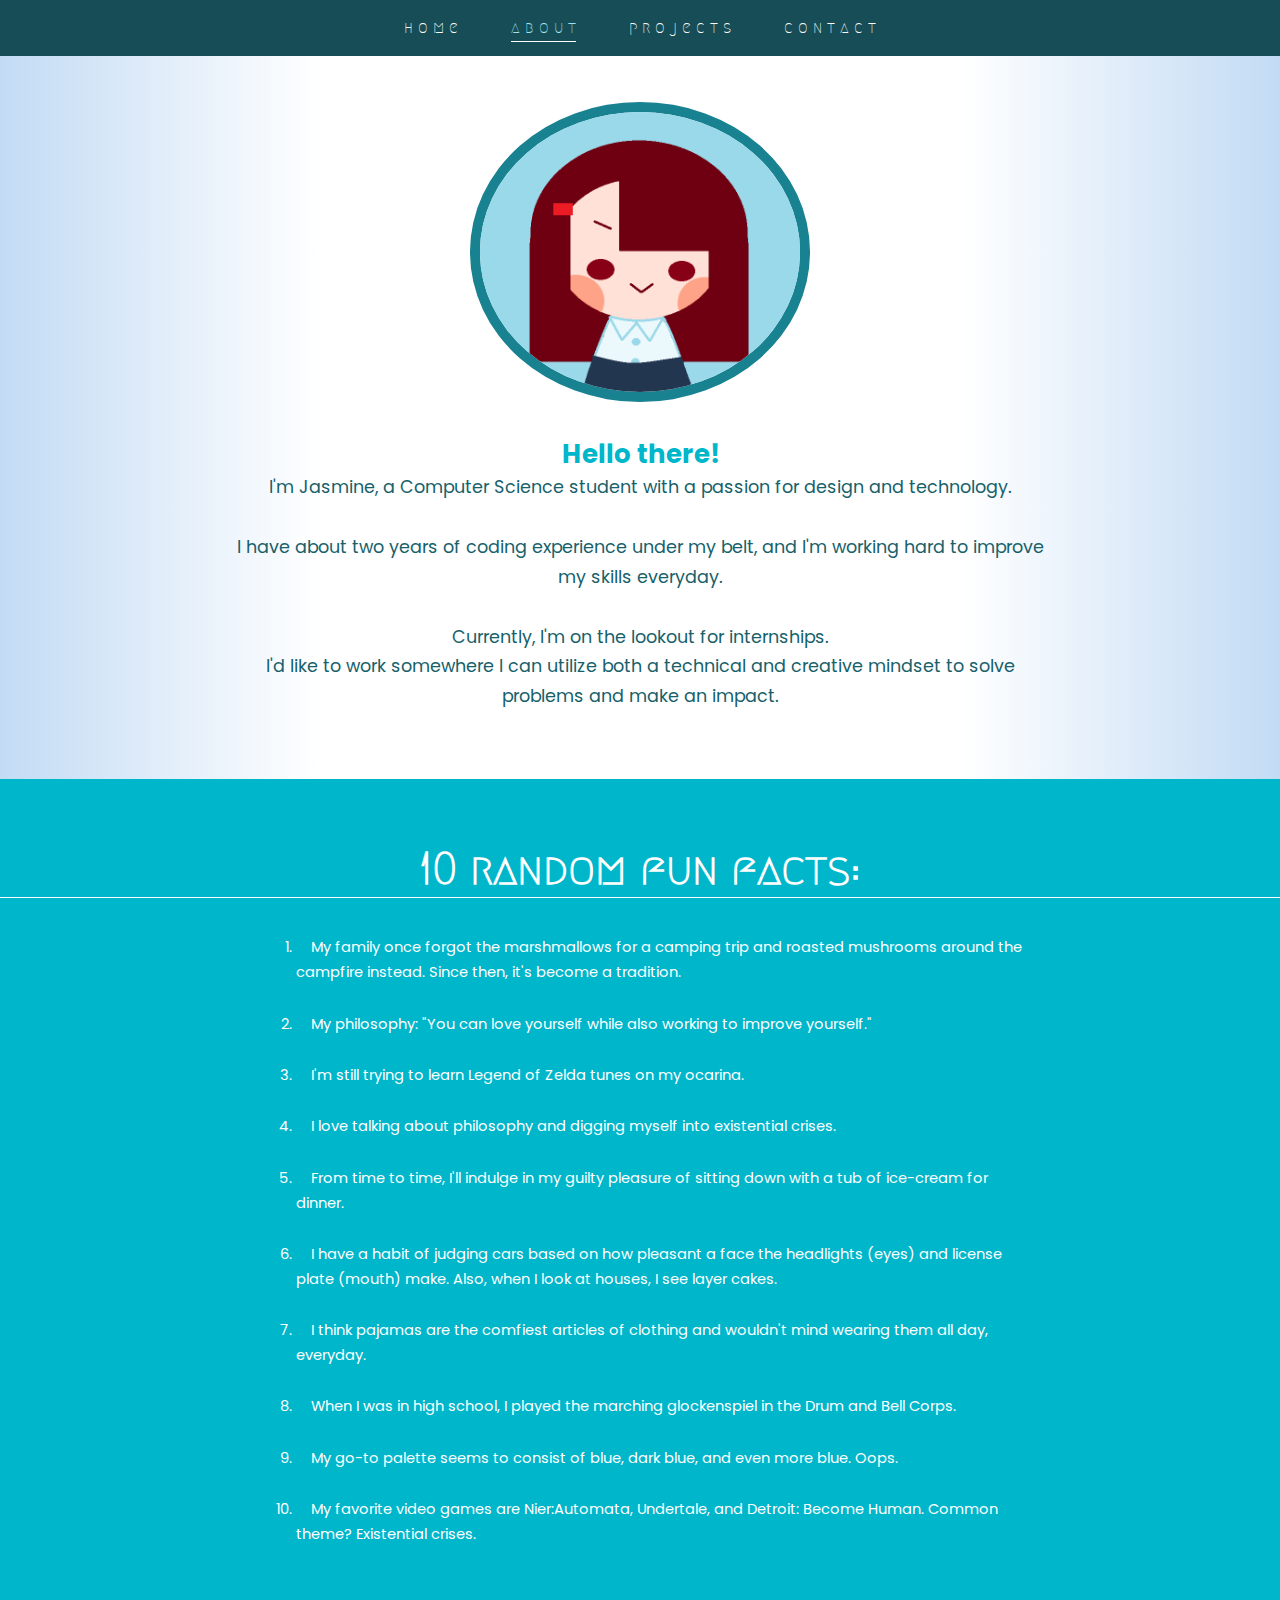
==== about.html @ 13c1dc48 "updated formatting for about page" ====
<!DOCTYPE HTML>

<html lang="en">

<link href="https://fonts.googleapis.com/css?family=Megrim" rel="stylesheet">
<link href="https://fonts.googleapis.com/css?family=Poppins" rel="stylesheet">

	<head>

		<meta charset="UTF-8"/>

		<!--Stylesheet -->
		<link href="styles.css" rel="stylesheet" type="text/css"/>

		<!-- Link reference to 16x16 icon for website (.ico) -->
		<link href="me.png" rel="icon"/>

		<title>Jasmine Dao - an aspiring full stack developer | About</title>

	</head>

	<body class="about_body">

		<!-- If JS deactivated, prompt message: -->
		<noscript>Please enable JavaScript.</noscript>

		<!-- Navigation -->
		<nav class="topnav">
			<a href="index.html">h o m e</a>
			<a class="active" href="http://www.jasminedao.me/#about">a b o u t</a>
			<a href="http://www.jasminedao.me/#projects">p r o j e c t s</a>
			<a href="http://www.jasminedao.me/#contact">c o n t a c t</a>
		</nav>

				
				<img class="me" src="me.png" alt="Me, lovingly rendered with the Paint app." class="center">

				<p class="about_summary">
					<b style="color: #00b6cb; font-size: 26px">Hello there!</b>
					<br>
					I'm Jasmine, a Computer Science student with a passion for design and technology.
					<br><br>
					I have about two years of coding experience under my belt, and I'm working hard to improve my skills everyday.  
					<br><br>
					Currently, I'm on the lookout for internships.
					<br>
					I'd like to work somewhere I can utilize both a technical and creative mindset to solve problems and make an impact.

					<br><br>
				</p>

				<div class="fun_facts">
				<h2 style="color: #fff; padding-top: 5%"><b>10 random fun facts:</b></h2>
					<ol><small>
						<li>My family once forgot the marshmallows for a camping trip and roasted mushrooms around the campfire instead.  Since then, it's become a tradition.</li>

						<li>My philosophy: "You can love yourself while also working to improve yourself."</li>

						<li>I'm still trying to learn Legend of Zelda tunes on my ocarina.</li>

						<li>I love talking about philosophy and digging myself into existential crises.</li>

						<li>From time to time, I'll indulge in my guilty pleasure of sitting down with a tub of ice-cream for dinner.</li>

						<li>I have a habit of judging cars based on how pleasant a face the headlights (eyes) and license plate (mouth) make.  Also, when I look at houses, I see layer cakes.</li>

						<li>I think pajamas are the comfiest articles of clothing and wouldn't mind wearing them all day, everyday.</li>

						<li>When I was in high school, I played the marching glockenspiel in the Drum and Bell Corps.</li>

						<li>My go-to palette seems to consist of blue, dark blue, and even more blue.  Oops.</li>

						<li>My favorite video games are Nier:Automata, Undertale, and Detroit: Become Human.  Common theme?  Existential crises.</li>

					</small></ol>
					<br><br>
				</div>
<!--
				<div class="projects">
					<h2>Hobbies</h2>
					<p class="about_summary">
					<b style="color: #00b6cb; font-size: 26px">So...</b>
					<br>
					There was a time not too long ago when I found myself falling in love with this charming little indie game called Undertale.  
					<br><br>
				</p>

				</div>
-->

</html>
---- styles.css ----
html {
  scroll-behavior: smooth;
}

body {
	padding: 0;
	margin: 0;
}

.about_body {
	background-image: linear-gradient(to right, #c2dbf4, #fff, #fff, #fff, #c2dbf4);
}

div {
	word-wrap: break-word;
}

/* Top Navigation Bar */
.topnav {
	position: fixed; 
	top: 0;
	right: 0;
	left: 0;
	background-color: #164d56;
	overflow: hidden;
	height: 3.5em;
	text-align: center;
	font-family: Megrim, cursive;
	z-index: 1;
}

.topnav a {
	float: center;
	color: #fff;
	text-align: center;
	text-decoration: none;
	margin: .4em 1.5em;
	line-height: 3.45em;
	font-size: 1em;
}

.topnav a:hover {
	color: #a0e3f0;
	border-bottom: solid;
	border-bottom-color: #fff;
	border-bottom-width: .08em;
	padding-bottom: .31em;
}

.topnav a.active {
	color: #a0e3f0;
	border-bottom: solid;
	border-bottom-color: #fff;
	border-bottom-width: .08em;
	padding-bottom: .31em;
}

.topnav a.active:hover {
	color: #fff;
}

/* Logo */
.logo {
	width: 20%;
	height: 20%;
	display: block;
	margin-right: auto;
	margin-left: auto;
	margin-top: 5.6em;
}

.logo2 {
	width: 20%;
	height: 20%;
	margin-left: 38%;
	border-style: solid;
	border-color: #12a3b4;
	border-width: .5em;
	border-radius: 100%;
}

.logo2:hover {
	border-color: #e3bc13;
}

/* Headings */
h1 {
	font-size: 3.5em;
	font-family: 'Megrim', cursive;
	color: #17616b;
	margin-left: auto;
	margin-right: auto;
	margin-top: .25em;
	margin-bottom: 0;
	text-align: center;
	z-index: 1;
}

h4 {
	font-size: .9em;
	font-family: 'Poppins', sans-serif;
	color: #00b6cb;
	margin-left: auto;
	margin-right: auto;
	margin-top: 0;
	text-align: center;
}

h2 {
	font-size: 2.8em;
	font-family: Megrim, cursive;
	border-bottom: solid;
	border-bottom-width: .04em;
	padding-bottom: .04em;
	text-align: center;
	z-index: 1;
}

h3 {
	font-size: 1.8em;
	text-align: center;
	font-family: 'Megrim', cursive;
	margin-bottom: 0;
}

p {
	font-size: 1.1em;
	font-family: 'Poppins', sans-serif;
	text-align: center;
	padding-left: 13.1em;
	padding-right: 13.1em;
	line-height: 1.7em;
	color: #17616b;
	overflow-wrap: normal;
}

small {
	line-height: 1.7em;
	font-family: 'Poppins', sans-serif;
}


ol {
	list-style-position: outside;
	font-size: 1.1em;
	font-family: 'Poppins', sans-serif;
	text-align: left;
	line-height: .3em;
	color: #fff;
	float: center;
	margin-left: 20%;
	margin-right: 20%;
}

li {
	padding-bottom: 1.8em;
	text-indent: 2%;
}

.fun_facts {
	background-color: #00b6cb;
}

/* Misc. */
.what {
	margin-top: 2.2em;
}

.hProject {
	margin-bottom: .6em;
}

/* Sections */
.home {
	overflow: hidden;
	padding-bottom: 2.5em;
	background-image: linear-gradient(to right, #c2dbf4, #fff, #fff, #fff, #c2dbf4);
}

.about {
	overflow: hidden;
	display: inline-block;
	float: center;
	background-color: #00b6cb;
	color: #fff; 
	width: 100%;
	padding-bottom: 2.8em;
}

.skills {
	width: 100%;
	text-align: center;
	float: center;
}

.s1 {
	width: 15%;
	display: inline-block;
	overflow: hidden;
	float: center;
	text-align: center;
	vertical-align: text-top;
}

.s2 {
	width: 15%;
	display: inline-block;
	overflow: hidden;
	float:center;
	text-align: center;
	vertical-align: text-top;
}

.s3 {
	width: 15%;
	display: inline-block;
	overflow: hidden;
	float: center;
	text-align: center;
	vertical-align: text-top;
}

.projects {
	text-align: center;
	overflow: hidden;
	display: inline-block;
	color: #164d56;
	width: 100%;
	padding-bottom: 2em;
}

.projects_list {
	text-align: center;
	overflow: hidden;
	display: inline-block;
	color: #164d56;
	width: 100%;
	padding-bottom: 5em;
}

.row1 {
	width: 100%;
	text-align: center;
}

.row2 {
	width: 100%;
	text-align: center;
}

.project1 {
	overflow: hidden;
	display: inline-block;
	width: 40%;
	float: center;
	border-style: solid;
	border-radius: 25px;
	border-width: 0;
	margin: 2%;
}

.project1:hover {
	width: 38%;
	border-style: inset;
	border-width: 8px;
	border-color: #00b6cb;
	border-radius: 25px;
	margin: 2%;
}

.personal {
	padding-top: 5%;
	color: #fff;
	padding-bottom: 1%;
	background: #00b6cb;
}

.website_img {
	display: inline-block;
	width: 40%;
	float: left;
	margin-left: 10%;
	padding-bottom: 4%;
}

.straightup_img {
	display: inline-block;
	width: 25%;
	float: left;
	margin-left: 12%;
}

.appdiv {
	padding-left: 10%;
}

.appdemo {
	height: 500px;
	float: left;
	padding-bottom: 4%;
}

.appcomments {
	text-align: left;
	margin-left: 3%;
}

.website_about {
	display: inline-block;
	float: left;
	text-align: left;
	margin-left: 5%;
	color: #17616b;
	padding: 0;
	margin-top: 0;
	padding-bottom: 4%;
}

.comments {
	margin: 5%;
	margin-top: 0;
	text-align: center;
	float: left;
}

.straightup_comments {
	margin: 0;
	margin-top: 0;
	text-align: center;
	float: left;
	margin-bottom: 5%
}

.link {
	color: #12a3b4;
}

.project2 {
	overflow: hidden;
	display: inline-block;
	width: 42%;
	float: center;
	border-style: solid;
	border-radius: 25px;
	border-width: 0;
	margin: 2%;
}

.project2:hover {
	width: 40%;
	border-style: inset;
	border-width: 8px;
	border-color: #00b6cb;
	border-radius: 25px;
	margin: 2%;
}

.project3 {
	overflow: hidden;
	display: inline-block;
	width: 40%;
	float: center;
	border-style: solid;
	border-radius: 25px;
	border-width: 1px;
	margin: 2%;
}

.project3:hover {
	width: 38%;
	border-style: inset;
	border-width: 8px;
	border-color: #00b6cb;
	border-radius: 25px;
	margin: 2%;
}

.contact {
	overflow: hidden;
	display: inline-block;
	background-color: #13393e;
	color: #fff; 
	width: 100%;
	padding-bottom: 60px;
}

.moreabout {
	color: #fff;
	display: block;
	width: 18%;
	margin-left: auto;
	margin-right: auto;
	margin-top: 8%;
	text-align: center;
	font-size: 1.1em;
	font-family: 'Poppins', sans-serif;
}

.moreabout:hover {
	color: #fed500;
	font-size: 1.15em;
	width: 19%;
}

.me {
	display: block;
    margin-left: auto;
    margin-right: auto;
    margin-top: 8%;
    width: 25%;
	border-style: solid;
	border-color: #188291;
	border-width: 10px;
	border-radius: 100%;
}

.about_summary {
	float: center;
	text-align: center;
	color: #17616b;
	margin-top: 3%;
}
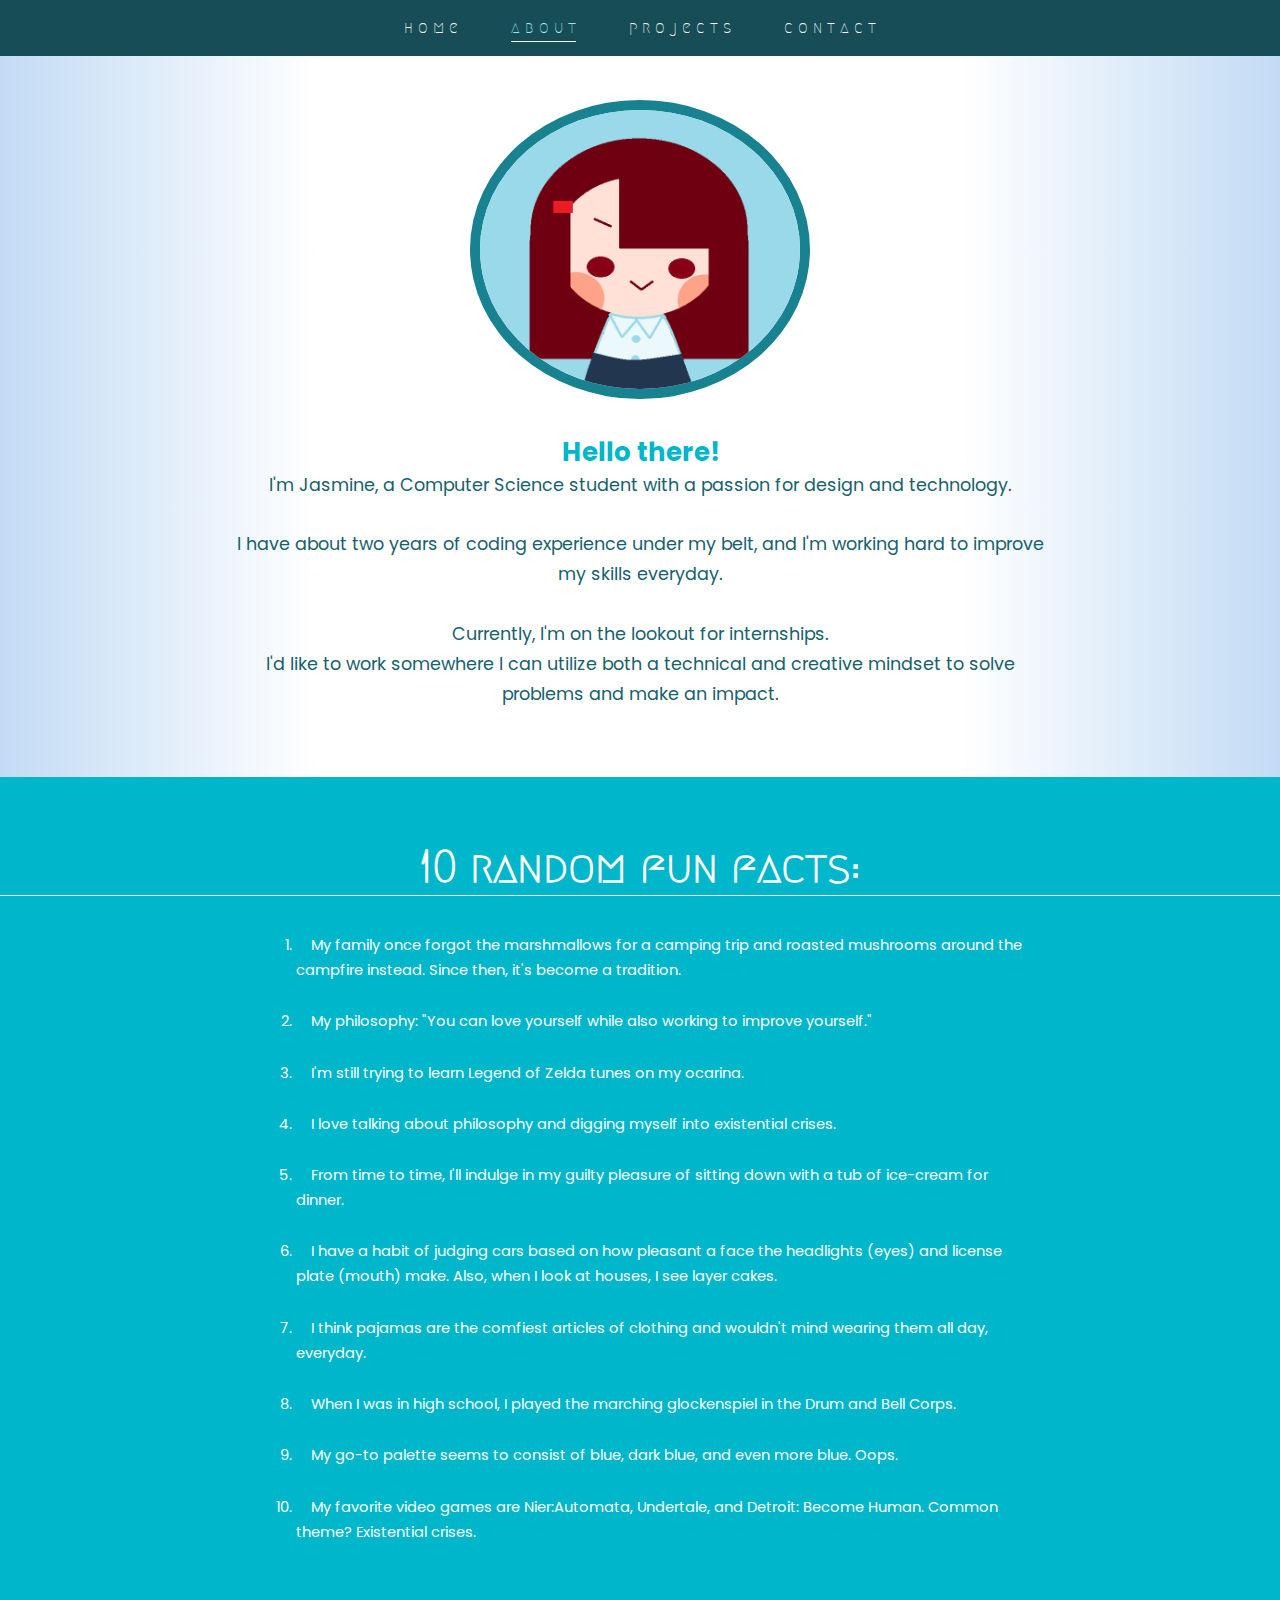
==== commit 9636ca91: "added responsive layout" ====
--- a/about.html
+++ b/about.html
@@ -27,13 +27,13 @@
 		<!-- Navigation -->
 		<nav class="topnav">
 			<a href="index.html">h o m e</a>
-			<a class="active" href="http://www.jasminedao.me/#about">a b o u t</a>
-			<a href="http://www.jasminedao.me/#projects">p r o j e c t s</a>
-			<a href="http://www.jasminedao.me/#contact">c o n t a c t</a>
+			<a class="active" href="index.html#about">a b o u t</a>
+			<a href="index.html#projects">p r o j e c t s</a>
+			<a href="index.html#contact">c o n t a c t</a>
 		</nav>
 
 				
-				<img class="me" src="me.png" alt="Me, lovingly rendered with the Paint app." class="center">
+				<img class="me" src="me.png" alt="A potato, lovingly rendered with Paint." class="center">
 
 				<p class="about_summary">
 					<b style="color: #00b6cb; font-size: 26px">Hello there!</b>
--- a/styles.css
+++ b/styles.css
@@ -1,5 +1,6 @@
 html {
-  scroll-behavior: smooth;
+	overflow-y: scroll;
+    scroll-behavior: smooth;
 }
 
 body {
@@ -22,7 +23,7 @@
 	right: 0;
 	left: 0;
 	background-color: #164d56;
-	overflow: hidden;
+	overflow: auto;
 	height: 3.5em;
 	text-align: center;
 	font-family: Megrim, cursive;
@@ -72,7 +73,7 @@
 .logo2 {
 	width: 20%;
 	height: 20%;
-	margin-left: 38%;
+	margin-left: 40%;
 	border-style: solid;
 	border-color: #12a3b4;
 	border-width: .5em;
@@ -172,13 +173,13 @@
 
 /* Sections */
 .home {
-	overflow: hidden;
+	overflow: auto;
 	padding-bottom: 2.5em;
 	background-image: linear-gradient(to right, #c2dbf4, #fff, #fff, #fff, #c2dbf4);
 }
 
 .about {
-	overflow: hidden;
+	overflow: auto;
 	display: inline-block;
 	float: center;
 	background-color: #00b6cb;
@@ -196,7 +197,7 @@
 .s1 {
 	width: 15%;
 	display: inline-block;
-	overflow: hidden;
+	overflow: auto;
 	float: center;
 	text-align: center;
 	vertical-align: text-top;
@@ -205,7 +206,7 @@
 .s2 {
 	width: 15%;
 	display: inline-block;
-	overflow: hidden;
+	overflow: auto;
 	float:center;
 	text-align: center;
 	vertical-align: text-top;
@@ -214,7 +215,7 @@
 .s3 {
 	width: 15%;
 	display: inline-block;
-	overflow: hidden;
+	overflow: auto;
 	float: center;
 	text-align: center;
 	vertical-align: text-top;
@@ -222,7 +223,7 @@
 
 .projects {
 	text-align: center;
-	overflow: hidden;
+	overflow: auto;
 	display: inline-block;
 	color: #164d56;
 	width: 100%;
@@ -231,7 +232,7 @@
 
 .projects_list {
 	text-align: center;
-	overflow: hidden;
+	overflow: auto;
 	display: inline-block;
 	color: #164d56;
 	width: 100%;
@@ -249,7 +250,7 @@
 }
 
 .project1 {
-	overflow: hidden;
+	overflow: auto;
 	display: inline-block;
 	width: 40%;
 	float: center;
@@ -336,7 +337,7 @@
 }
 
 .project2 {
-	overflow: hidden;
+	overflow: auto;
 	display: inline-block;
 	width: 42%;
 	float: center;
@@ -356,7 +357,7 @@
 }
 
 .project3 {
-	overflow: hidden;
+	overflow: auto;
 	display: inline-block;
 	width: 40%;
 	float: center;
@@ -376,7 +377,7 @@
 }
 
 .contact {
-	overflow: hidden;
+	overflow: auto;
 	display: inline-block;
 	background-color: #13393e;
 	color: #fff; 
@@ -406,7 +407,7 @@
 	display: block;
     margin-left: auto;
     margin-right: auto;
-    margin-top: 8%;
+    margin-top: 100px;
     width: 25%;
 	border-style: solid;
 	border-color: #188291;
@@ -421,3 +422,432 @@
 	margin-top: 3%;
 }
 
+
+@media only screen and (max-width: 1000px) {
+	.logo {
+		width: 25%;
+		height: 25%;
+	}
+
+	.logo2 {
+		width: 30%;
+		height: 30%;
+		margin-left: 34%;
+	}
+
+	.me {
+		margin-top: 100px;
+		width: 35%;
+	}
+
+	h1 {
+		font-size: 3em;
+	}
+
+	p {
+		padding-left: 8em;
+		padding-right: 8em;
+	}
+
+	.s1 {
+		width: 100%;
+		padding-bottom: 30px;
+		font-size: 1.25em;
+	}
+
+	.s2 {
+		width: 100%;
+		padding-bottom: 30px;
+		font-size: 1.25em;
+	}
+
+	.s3 {
+		width: 100%;
+		padding-bottom: 30px;
+		font-size: 1.25em;
+	}
+
+	.moreabout {
+		width: 100%;
+	}
+
+	.moreabout:hover {
+		width: 100%;
+	}
+
+	.personal {
+		padding-top: 7%;
+		padding-bottom: 2.5%;
+		font-size: 2.5em;
+	}
+
+	.website_img {
+		width: 70%;
+		float: center;
+		padding-left: 5%;
+		padding-bottom: 10%;
+	}
+
+	.straightup_img {
+		width: 70%;
+		float: center;
+		padding-bottom: 5%;
+	}
+
+	.appdiv {
+		padding-left: 10%;
+	}
+
+	.appdemo {
+		width: 90%;
+		float: center;
+		padding-bottom: 10%;
+	}
+
+	.appcomments {
+		display: inline-block;
+		text-align: left;
+		padding-left: 5%;
+		padding-right: 5%;
+	}
+
+	.website_about {
+		float: center;
+		text-align: left;
+		padding-left: 10%;
+		padding-bottom: 3%;
+	}
+
+	.comments {
+		margin: 2%;
+		text-align: center;
+		float: left;
+	}
+
+	.straightup_comments {
+		text-align: center;
+		float: left;
+		margin-bottom: 5%
+	}
+}
+
+
+@media only screen and (max-width: 750px) {
+	.topnav a {
+		font-size: .75em;
+		line-height: 4.5em;
+	}
+
+	.logo {
+		width: 40%;
+		height: 40%;
+	}
+
+	.logo2 {
+		width: 40%;
+		height: 40%;
+		margin-left: 28%;
+	}
+
+	.me {
+		margin-top: 100px;
+		width: 50%;
+		margin-bottom: 7%;
+	}
+	
+	p {
+		padding-left: 5em;
+		padding-right: 5em;
+		font-size: 1em;
+	}
+
+	.s1 {
+		width: 100%;
+		padding-bottom: 30px;
+		font-size: 1.25em;
+	}
+
+	.s2 {
+		width: 100%;
+		padding-bottom: 30px;
+		font-size: 1.25em;
+	}
+
+	.s3 {
+		width: 100%;
+		padding-bottom: 30px;
+		font-size: 1.25em;
+	}
+
+	.moreabout {
+		width: 100%;
+	}
+
+	.moreabout:hover {
+		width: 100%;
+	}
+
+	.project1 {
+		width: 80%;
+		margin-bottom: 40px;
+	}
+
+	.project1:hover {
+		width: 80%;
+		margin-bottom: 40px;
+	}
+
+	.project2 {
+		width: 80%;
+		margin-bottom: 40px;
+	}
+
+	.project2:hover {
+		width: 80%;
+		margin-bottom: 40px;
+	}
+
+	.project3 {
+		width: 80%;
+		margin-bottom: 30px;
+	}
+
+	.project3:hover {
+		width: 80%;
+		margin-bottom: 30px;
+	}
+
+	.project1 {
+		width: 80%;
+		margin-bottom: 30px;
+	}
+
+	.project1:hover {
+		width: 80%;
+		margin-bottom: 30px;
+	}
+
+	.project2 {
+		width: 80%;
+		margin-bottom: 30px;
+	}
+
+	.project2:hover {
+		width: 80%;
+		margin-bottom: 30px;
+	}
+
+	.project3 {
+		width: 80%;
+		margin-bottom: 20px;
+	}
+
+	.project3:hover {
+		width: 80%;
+		margin-bottom: 20px;
+	}
+
+	.personal {
+		padding-top: 7%;
+		padding-bottom: 2.5%;
+		font-size: 2.5em;
+	}
+
+	.website_img {
+		width: 70%;
+		float: center;
+		padding-bottom: 10%;
+	}
+
+	.straightup_img {
+		width: 70%;
+		float: center;
+		padding-bottom: 10%;
+	}
+
+	.appdiv {
+		padding-left: 10%;
+	}
+
+	.appdemo {
+		width: 90%;
+		float: center;
+		padding-bottom: 10%;
+	}
+
+	.appcomments {
+		display: inline-block;
+		text-align: left;
+		padding-left: 5%;
+		padding-right: 5%;
+	}
+
+	.website_about {
+		float: center;
+		text-align: left;
+		padding-bottom: 10%;
+	}
+
+	.comments {
+		margin: 2%;
+		text-align: center;
+		float: left;
+	}
+
+	.straightup_comments {
+		text-align: center;
+		float: left;
+		margin-bottom: 5%
+	}
+}
+
+@media only screen and (max-width: 500px) {
+	.topnav a {
+		margin: .2em 1em;
+	}
+
+	.logo {
+		width: 55%;
+		height: 55%;
+	}
+
+	.logo2 {
+		width: 50%;
+		height: 50%;
+		margin-left: 23%;
+	}
+
+	.me {
+		margin-top: 100px;
+		margin-bottom: 10%;
+		width: 70%;
+	}
+
+	h1 {
+		font-size: 3em;
+	}
+
+	h2 {
+		font-size: 2.5em;
+	}
+
+	h3 {
+		font-size: 1.6em;
+	}
+
+	p {
+		padding-left: 3em;
+		padding-right: 3em;
+		font-size: 1.05em;
+	}
+
+	.s1 {
+		width: 100%;
+		padding-bottom: 30px;
+		font-size: 1.1em;
+	}
+
+	.s2 {
+		width: 100%;
+		padding-bottom: 30px;
+		font-size: 1.1em;
+	}
+
+	.s3 {
+		width: 100%;
+		padding-bottom: 30px;
+		font-size: 1.1em;
+	}
+
+	.moreabout {
+		width: 100%;
+	}
+
+	.moreabout:hover {
+		width: 100%;
+	}
+
+	.project1 {
+		width: 80%;
+		margin-bottom: 30px;
+	}
+
+	.project1:hover {
+		width: 80%;
+		margin-bottom: 30px;
+	}
+
+	.project2 {
+		width: 80%;
+		margin-bottom: 30px;
+	}
+
+	.project2:hover {
+		width: 80%;
+		margin-bottom: 30px;
+	}
+
+	.project3 {
+		width: 80%;
+		margin-bottom: 20px;
+	}
+
+	.project3:hover {
+		width: 80%;
+		margin-bottom: 20px;
+	}
+
+	.personal {
+		padding-top: 13%;
+		padding-bottom: 5%;
+		font-size: 2em;
+	}
+
+	.website_img {
+		width: 80%;
+		float: center;
+		padding-bottom: 10%;
+	}
+
+	.straightup_img {
+		width: 80%;
+		float: center;
+		padding-bottom: 5%;
+	}
+
+	.appdiv {
+		padding-left: 10%;
+	}
+
+	.appdemo {
+		width: 100%;
+		float: center;
+		padding-bottom: 10%;
+	}
+
+	.appcomments {
+		display: inline-block;
+		text-align: left;
+		padding-left: 2%;
+		padding-right: 2%;
+	}
+
+	.website_about {
+		float: center;
+		text-align: left;
+	}
+
+	.comments {
+		margin: .5%;
+		text-align: center;
+		float: left;
+	}
+
+	.straightup_comments {
+		text-align: center;
+		float: left;
+		margin-bottom: 3%
+	}
+}
+
+
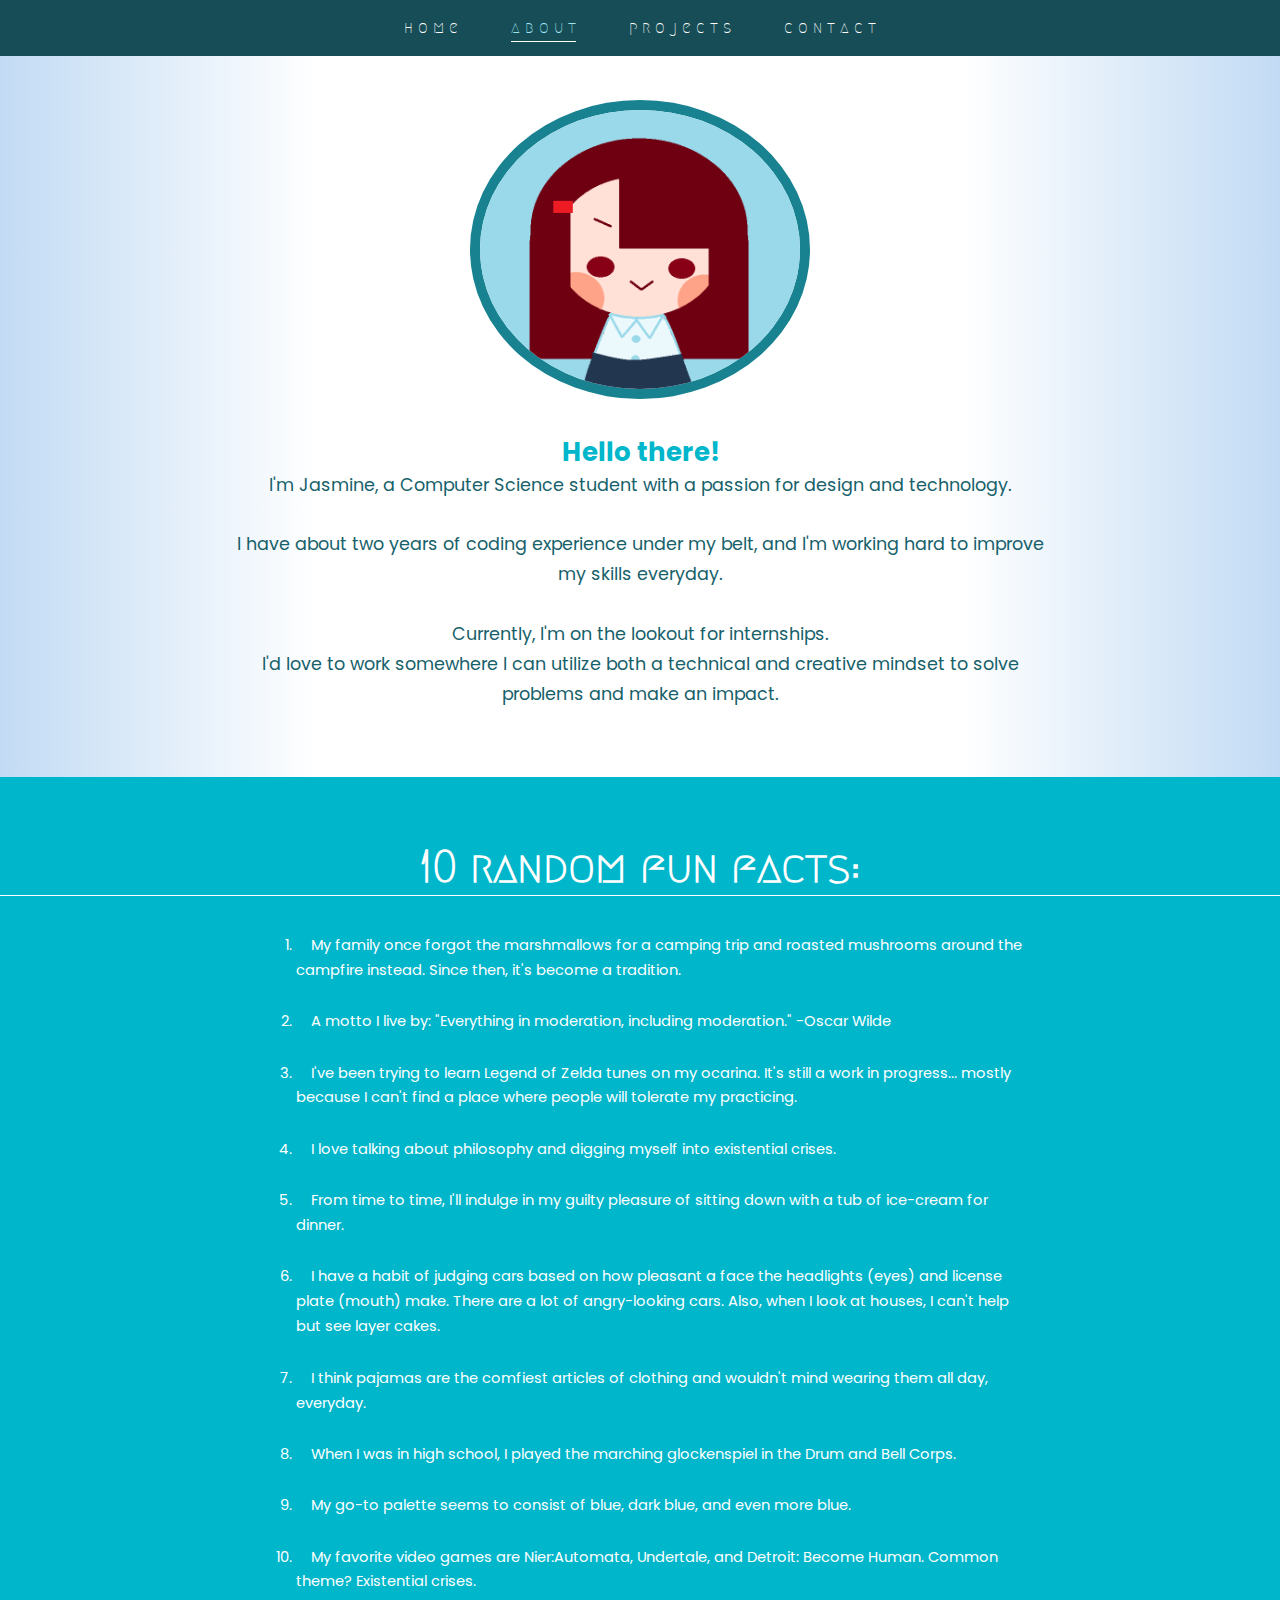
==== commit ea489869: "updated about.html and created new pages" ====
--- a/about.html
+++ b/about.html
@@ -8,6 +8,8 @@
 	<head>
 
 		<meta charset="UTF-8"/>
+
+		<meta name="viewport" content="width=device-width, initial-scale=1"/>
 
 		<!--Stylesheet -->
 		<link href="styles.css" rel="stylesheet" type="text/css"/>
@@ -44,8 +46,7 @@
 					<br><br>
 					Currently, I'm on the lookout for internships.
 					<br>
-					I'd like to work somewhere I can utilize both a technical and creative mindset to solve problems and make an impact.
-
+					I'd love to work somewhere I can utilize both a technical and creative mindset to solve problems and make an impact.
 					<br><br>
 				</p>
 
@@ -54,21 +55,21 @@
 					<ol><small>
 						<li>My family once forgot the marshmallows for a camping trip and roasted mushrooms around the campfire instead.  Since then, it's become a tradition.</li>
 
-						<li>My philosophy: "You can love yourself while also working to improve yourself."</li>
+						<li>A motto I live by: "Everything in moderation, including moderation." -Oscar Wilde</li>
 
-						<li>I'm still trying to learn Legend of Zelda tunes on my ocarina.</li>
+						<li>I've been trying to learn Legend of Zelda tunes on my ocarina. It's still a work in progress... mostly because I can't find a place where people will tolerate my practicing.</li>
 
 						<li>I love talking about philosophy and digging myself into existential crises.</li>
 
 						<li>From time to time, I'll indulge in my guilty pleasure of sitting down with a tub of ice-cream for dinner.</li>
 
-						<li>I have a habit of judging cars based on how pleasant a face the headlights (eyes) and license plate (mouth) make.  Also, when I look at houses, I see layer cakes.</li>
+						<li>I have a habit of judging cars based on how pleasant a face the headlights (eyes) and license plate (mouth) make. There are a lot of angry-looking cars. Also, when I look at houses, I can't help but see layer cakes.</li>
 
 						<li>I think pajamas are the comfiest articles of clothing and wouldn't mind wearing them all day, everyday.</li>
 
 						<li>When I was in high school, I played the marching glockenspiel in the Drum and Bell Corps.</li>
 
-						<li>My go-to palette seems to consist of blue, dark blue, and even more blue.  Oops.</li>
+						<li>My go-to palette seems to consist of blue, dark blue, and even more blue.</li>
 
 						<li>My favorite video games are Nier:Automata, Undertale, and Detroit: Become Human.  Common theme?  Existential crises.</li>
 
--- a/styles.css
+++ b/styles.css
@@ -6,6 +6,10 @@
 body {
 	padding: 0;
 	margin: 0;
+}
+
+a {
+	text-decoration: none;
 }
 
 .about_body {
@@ -252,7 +256,7 @@
 .project1 {
 	overflow: auto;
 	display: inline-block;
-	width: 40%;
+	width: 42%;
 	float: center;
 	border-style: solid;
 	border-radius: 25px;
@@ -261,7 +265,7 @@
 }
 
 .project1:hover {
-	width: 38%;
+	width: 40%;
 	border-style: inset;
 	border-width: 8px;
 	border-color: #00b6cb;
@@ -359,7 +363,7 @@
 .project3 {
 	overflow: auto;
 	display: inline-block;
-	width: 40%;
+	width: 42%;
 	float: center;
 	border-style: solid;
 	border-radius: 25px;
@@ -368,7 +372,27 @@
 }
 
 .project3:hover {
-	width: 38%;
+	width: 40%;
+	border-style: inset;
+	border-width: 8px;
+	border-color: #00b6cb;
+	border-radius: 25px;
+	margin: 2%;
+}
+
+.project4 {
+	overflow: auto;
+	display: inline-block;
+	width: 42%;
+	float: center;
+	border-style: solid;
+	border-radius: 25px;
+	border-width: 1px;
+	margin: 2%;
+}
+
+.project4:hover {
+	width: 40%;
 	border-style: inset;
 	border-width: 8px;
 	border-color: #00b6cb;
@@ -423,7 +447,7 @@
 }
 
 
-@media only screen and (max-width: 1000px) {
+@media screen and (max-width: 1000px) {
 	.logo {
 		width: 25%;
 		height: 25%;
@@ -492,6 +516,157 @@
 		width: 70%;
 		float: center;
 		padding-bottom: 5%;
+	}
+
+	.appdiv {
+		padding-left: 10%;
+	}
+
+	.appdemo {
+		width: 90%;
+		float: center;
+		padding-bottom: 10%;
+	}
+
+	.appcomments {
+		display: inline-block;
+		text-align: center;
+		padding-left: 5%;
+		padding-right: 5%;
+	}
+
+	.website_about {
+		float: center;
+		text-align: left;
+		padding-left: 10%;
+		padding-bottom: 3%;
+	}
+
+	.comments {
+		margin: 2%;
+		text-align: center;
+		float: left;
+	}
+
+	.straightup_comments {
+		text-align: center;
+		float: left;
+		margin-bottom: 5%
+	}
+}
+
+
+@media screen and (max-width: 750px) {
+	.topnav a {
+		font-size: .75em;
+		line-height: 4.5em;
+	}
+
+	.logo {
+		width: 40%;
+		height: 40%;
+	}
+
+	.logo2 {
+		width: 40%;
+		height: 40%;
+		margin-left: 28%;
+	}
+
+	.me {
+		margin-top: 100px;
+		width: 50%;
+		margin-bottom: 7%;
+	}
+	
+	p {
+		padding-left: 5em;
+		padding-right: 5em;
+		font-size: 1em;
+	}
+
+	.s1 {
+		width: 100%;
+		padding-bottom: 30px;
+		font-size: 1.25em;
+	}
+
+	.s2 {
+		width: 100%;
+		padding-bottom: 30px;
+		font-size: 1.25em;
+	}
+
+	.s3 {
+		width: 100%;
+		padding-bottom: 30px;
+		font-size: 1.25em;
+	}
+
+	.moreabout {
+		width: 100%;
+	}
+
+	.moreabout:hover {
+		width: 100%;
+	}
+
+	.project1 {
+		width: 80%;
+		margin-bottom: 40px;
+	}
+
+	.project1:hover {
+		width: 80%;
+		margin-bottom: 40px;
+	}
+
+	.project2 {
+		width: 80%;
+		margin-bottom: 40px;
+	}
+
+	.project2:hover {
+		width: 80%;
+		margin-bottom: 40px;
+	}
+
+	.project3 {
+		width: 80%;
+		margin-bottom: 30px;
+	}
+
+	.project3:hover {
+		width: 80%;
+		margin-bottom: 30px;
+	}
+
+	.project4 {
+		width: 80%;
+		margin-bottom: 30px;
+	}
+
+	.project4:hover {
+		width: 80%;
+		margin-bottom: 30px;
+	}
+
+	.personal {
+		padding-top: 7%;
+		padding-bottom: 2.5%;
+		font-size: 2.5em;
+	}
+
+	.website_img {
+		width: 70%;
+		float: center;
+		padding-bottom: 10%;
+	}
+
+	.straightup_img {
+		width: 70%;
+		float: center;
+		padding-bottom: 10%;
 	}
 
 	.appdiv {
@@ -514,8 +689,7 @@
 	.website_about {
 		float: center;
 		text-align: left;
-		padding-left: 10%;
-		padding-bottom: 3%;
+		padding-bottom: 10%;
 	}
 
 	.comments {
@@ -531,176 +705,6 @@
 	}
 }
 
-
-@media only screen and (max-width: 750px) {
-	.topnav a {
-		font-size: .75em;
-		line-height: 4.5em;
-	}
-
-	.logo {
-		width: 40%;
-		height: 40%;
-	}
-
-	.logo2 {
-		width: 40%;
-		height: 40%;
-		margin-left: 28%;
-	}
-
-	.me {
-		margin-top: 100px;
-		width: 50%;
-		margin-bottom: 7%;
-	}
-	
-	p {
-		padding-left: 5em;
-		padding-right: 5em;
-		font-size: 1em;
-	}
-
-	.s1 {
-		width: 100%;
-		padding-bottom: 30px;
-		font-size: 1.25em;
-	}
-
-	.s2 {
-		width: 100%;
-		padding-bottom: 30px;
-		font-size: 1.25em;
-	}
-
-	.s3 {
-		width: 100%;
-		padding-bottom: 30px;
-		font-size: 1.25em;
-	}
-
-	.moreabout {
-		width: 100%;
-	}
-
-	.moreabout:hover {
-		width: 100%;
-	}
-
-	.project1 {
-		width: 80%;
-		margin-bottom: 40px;
-	}
-
-	.project1:hover {
-		width: 80%;
-		margin-bottom: 40px;
-	}
-
-	.project2 {
-		width: 80%;
-		margin-bottom: 40px;
-	}
-
-	.project2:hover {
-		width: 80%;
-		margin-bottom: 40px;
-	}
-
-	.project3 {
-		width: 80%;
-		margin-bottom: 30px;
-	}
-
-	.project3:hover {
-		width: 80%;
-		margin-bottom: 30px;
-	}
-
-	.project1 {
-		width: 80%;
-		margin-bottom: 30px;
-	}
-
-	.project1:hover {
-		width: 80%;
-		margin-bottom: 30px;
-	}
-
-	.project2 {
-		width: 80%;
-		margin-bottom: 30px;
-	}
-
-	.project2:hover {
-		width: 80%;
-		margin-bottom: 30px;
-	}
-
-	.project3 {
-		width: 80%;
-		margin-bottom: 20px;
-	}
-
-	.project3:hover {
-		width: 80%;
-		margin-bottom: 20px;
-	}
-
-	.personal {
-		padding-top: 7%;
-		padding-bottom: 2.5%;
-		font-size: 2.5em;
-	}
-
-	.website_img {
-		width: 70%;
-		float: center;
-		padding-bottom: 10%;
-	}
-
-	.straightup_img {
-		width: 70%;
-		float: center;
-		padding-bottom: 10%;
-	}
-
-	.appdiv {
-		padding-left: 10%;
-	}
-
-	.appdemo {
-		width: 90%;
-		float: center;
-		padding-bottom: 10%;
-	}
-
-	.appcomments {
-		display: inline-block;
-		text-align: left;
-		padding-left: 5%;
-		padding-right: 5%;
-	}
-
-	.website_about {
-		float: center;
-		text-align: left;
-		padding-bottom: 10%;
-	}
-
-	.comments {
-		margin: 2%;
-		text-align: center;
-		float: left;
-	}
-
-	.straightup_comments {
-		text-align: center;
-		float: left;
-		margin-bottom: 5%
-	}
-}
-
 @media only screen and (max-width: 500px) {
 	.topnav a {
 		margin: .2em 1em;
@@ -793,6 +797,16 @@
 	}
 
 	.project3:hover {
+		width: 80%;
+		margin-bottom: 20px;
+	}
+
+	.project4 {
+		width: 80%;
+		margin-bottom: 20px;
+	}
+
+	.project4:hover {
 		width: 80%;
 		margin-bottom: 20px;
 	}
@@ -850,4 +864,162 @@
 	}
 }
 
-
+@media screen and (max-width: 500px) {
+	.topnav a {
+		margin: .2em 1em;
+	}
+
+	.logo {
+		width: 55%;
+		height: 55%;
+	}
+
+	.logo2 {
+		width: 50%;
+		height: 50%;
+		margin-left: 23%;
+	}
+
+	.me {
+		margin-top: 100px;
+		margin-bottom: 10%;
+		width: 70%;
+	}
+
+	h1 {
+		font-size: 3em;
+	}
+
+	h2 {
+		font-size: 2em;
+	}
+
+	h3 {
+		font-size: 1em;
+	}
+
+	p {
+		padding-left: 1em;
+		padding-right: 1em;
+		font-size: .8em;
+	}
+
+	.s1 {
+		width: 100%;
+		padding-bottom: 30px;
+		font-size: 1.5em;
+	}
+
+	.s2 {
+		width: 100%;
+		padding-bottom: 30px;
+		font-size: 1.5em;
+	}
+
+	.s3 {
+		width: 100%;
+		padding-bottom: 30px;
+		font-size: 1.5em;
+	}
+
+	.moreabout {
+		width: 100%;
+	}
+
+	.moreabout:hover {
+		width: 100%;
+	}
+
+	.project1 {
+		width: 80%;
+		margin-bottom: 30px;
+	}
+
+	.project1:hover {
+		width: 80%;
+		margin-bottom: 30px;
+	}
+
+	.project2 {
+		width: 80%;
+		margin-bottom: 30px;
+	}
+
+	.project2:hover {
+		width: 80%;
+		margin-bottom: 30px;
+	}
+
+	.project3 {
+		width: 80%;
+		margin-bottom: 20px;
+	}
+
+	.project3:hover {
+		width: 80%;
+		margin-bottom: 20px;
+	}
+
+	.project4 {
+		width: 80%;
+		margin-bottom: 20px;
+	}
+
+	.project4:hover {
+		width: 80%;
+		margin-bottom: 20px;
+	}
+
+	.personal {
+		padding-top: 13%;
+		padding-bottom: 5%;
+		font-size: 2em;
+	}
+
+	.website_img {
+		width: 80%;
+		float: center;
+		padding-bottom: 10%;
+	}
+
+	.straightup_img {
+		width: 80%;
+		float: center;
+		padding-bottom: 5%;
+	}
+
+	.appdiv {
+		padding-left: 10%;
+	}
+
+	.appdemo {
+		width: 100%;
+		float: center;
+		padding-bottom: 10%;
+	}
+
+	.appcomments {
+		display: inline-block;
+		text-align: left;
+		padding-left: 2%;
+		padding-right: 2%;
+	}
+
+	.website_about {
+		float: center;
+		text-align: left;
+	}
+
+	.comments {
+		margin: .5%;
+		text-align: center;
+		float: left;
+	}
+
+	.straightup_comments {
+		text-align: center;
+		float: left;
+		margin-bottom: 3%
+	}
+}
+
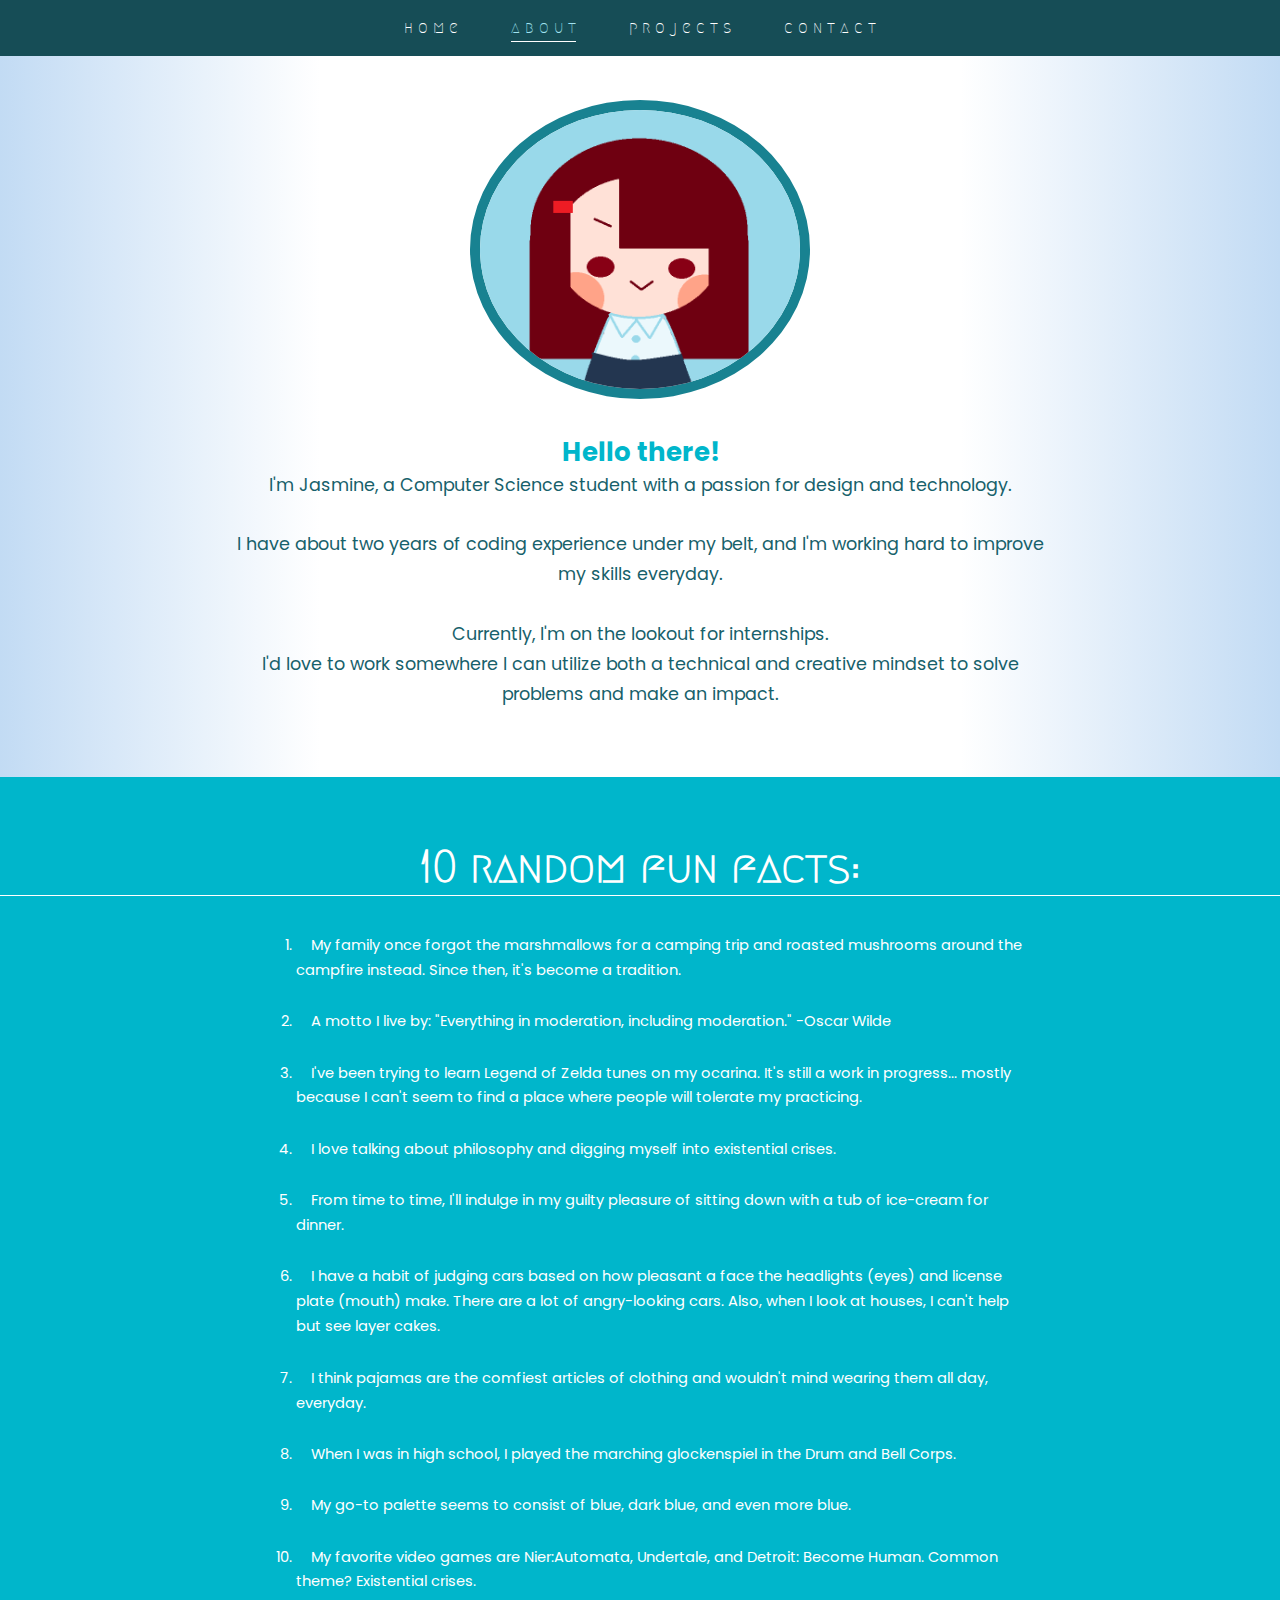
==== commit 131de680: "Update links and organize images" ====
--- a/about.html
+++ b/about.html
@@ -35,7 +35,7 @@
 		</nav>
 
 				
-				<img class="me" src="me.png" alt="A potato, lovingly rendered with Paint." class="center">
+				<img class="me" src="images/me.png" alt="A potato, lovingly rendered with Paint." class="center">
 
 				<p class="about_summary">
 					<b style="color: #00b6cb; font-size: 26px">Hello there!</b>
@@ -57,7 +57,7 @@
 
 						<li>A motto I live by: "Everything in moderation, including moderation." -Oscar Wilde</li>
 
-						<li>I've been trying to learn Legend of Zelda tunes on my ocarina. It's still a work in progress... mostly because I can't find a place where people will tolerate my practicing.</li>
+						<li>I've been trying to learn Legend of Zelda tunes on my ocarina. It's still a work in progress... mostly because I can't seem to find a place where people will tolerate my practicing.</li>
 
 						<li>I love talking about philosophy and digging myself into existential crises.</li>
 
--- a/styles.css
+++ b/styles.css
@@ -88,7 +88,7 @@
 	border-color: #e3bc13;
 }
 
-/* Headings */
+/* Text */
 h1 {
 	font-size: 3.5em;
 	font-family: 'Megrim', cursive;
@@ -101,6 +101,23 @@
 	z-index: 1;
 }
 
+h2 {
+	font-size: 2.8em;
+	font-family: Megrim, cursive;
+	border-bottom: solid;
+	border-bottom-width: .04em;
+	padding-bottom: .04em;
+	text-align: center;
+	z-index: 1;
+}
+
+h3 {
+	font-size: 1.8em;
+	text-align: center;
+	font-family: 'Megrim', cursive;
+	margin-bottom: 0;
+}
+
 h4 {
 	font-size: .9em;
 	font-family: 'Poppins', sans-serif;
@@ -109,23 +126,6 @@
 	margin-right: auto;
 	margin-top: 0;
 	text-align: center;
-}
-
-h2 {
-	font-size: 2.8em;
-	font-family: Megrim, cursive;
-	border-bottom: solid;
-	border-bottom-width: .04em;
-	padding-bottom: .04em;
-	text-align: center;
-	z-index: 1;
-}
-
-h3 {
-	font-size: 1.8em;
-	text-align: center;
-	font-family: 'Megrim', cursive;
-	margin-bottom: 0;
 }
 
 p {
@@ -162,11 +162,12 @@
 	text-indent: 2%;
 }
 
+
+/*Misc*/
 .fun_facts {
 	background-color: #00b6cb;
 }
 
-/* Misc. */
 .what {
 	margin-top: 2.2em;
 }
@@ -175,7 +176,9 @@
 	margin-bottom: .6em;
 }
 
-/* Sections */
+
+/* Home Sections */
+
 .home {
 	overflow: auto;
 	padding-bottom: 2.5em;
@@ -273,6 +276,66 @@
 	margin: 2%;
 }
 
+.project2 {
+	overflow: auto;
+	display: inline-block;
+	width: 42%;
+	float: center;
+	border-style: solid;
+	border-radius: 25px;
+	border-width: 0;
+	margin: 2%;
+}
+
+.project2:hover {
+	width: 40%;
+	border-style: inset;
+	border-width: 8px;
+	border-color: #00b6cb;
+	border-radius: 25px;
+	margin: 2%;
+}
+
+.project3 {
+	overflow: auto;
+	display: inline-block;
+	width: 42%;
+	float: center;
+	border-style: solid;
+	border-radius: 25px;
+	border-width: 1px;
+	margin: 2%;
+}
+
+.project3:hover {
+	width: 40%;
+	border-style: inset;
+	border-width: 8px;
+	border-color: #00b6cb;
+	border-radius: 25px;
+	margin: 2%;
+}
+
+.project4 {
+	overflow: auto;
+	display: inline-block;
+	width: 42%;
+	float: center;
+	border-style: solid;
+	border-radius: 25px;
+	border-width: 1px;
+	margin: 2%;
+}
+
+.project4:hover {
+	width: 40%;
+	border-style: inset;
+	border-width: 8px;
+	border-color: #00b6cb;
+	border-radius: 25px;
+	margin: 2%;
+}
+
 .personal {
 	padding-top: 5%;
 	color: #fff;
@@ -338,66 +401,6 @@
 
 .link {
 	color: #12a3b4;
-}
-
-.project2 {
-	overflow: auto;
-	display: inline-block;
-	width: 42%;
-	float: center;
-	border-style: solid;
-	border-radius: 25px;
-	border-width: 0;
-	margin: 2%;
-}
-
-.project2:hover {
-	width: 40%;
-	border-style: inset;
-	border-width: 8px;
-	border-color: #00b6cb;
-	border-radius: 25px;
-	margin: 2%;
-}
-
-.project3 {
-	overflow: auto;
-	display: inline-block;
-	width: 42%;
-	float: center;
-	border-style: solid;
-	border-radius: 25px;
-	border-width: 1px;
-	margin: 2%;
-}
-
-.project3:hover {
-	width: 40%;
-	border-style: inset;
-	border-width: 8px;
-	border-color: #00b6cb;
-	border-radius: 25px;
-	margin: 2%;
-}
-
-.project4 {
-	overflow: auto;
-	display: inline-block;
-	width: 42%;
-	float: center;
-	border-style: solid;
-	border-radius: 25px;
-	border-width: 1px;
-	margin: 2%;
-}
-
-.project4:hover {
-	width: 40%;
-	border-style: inset;
-	border-width: 8px;
-	border-color: #00b6cb;
-	border-radius: 25px;
-	margin: 2%;
 }
 
 .contact {
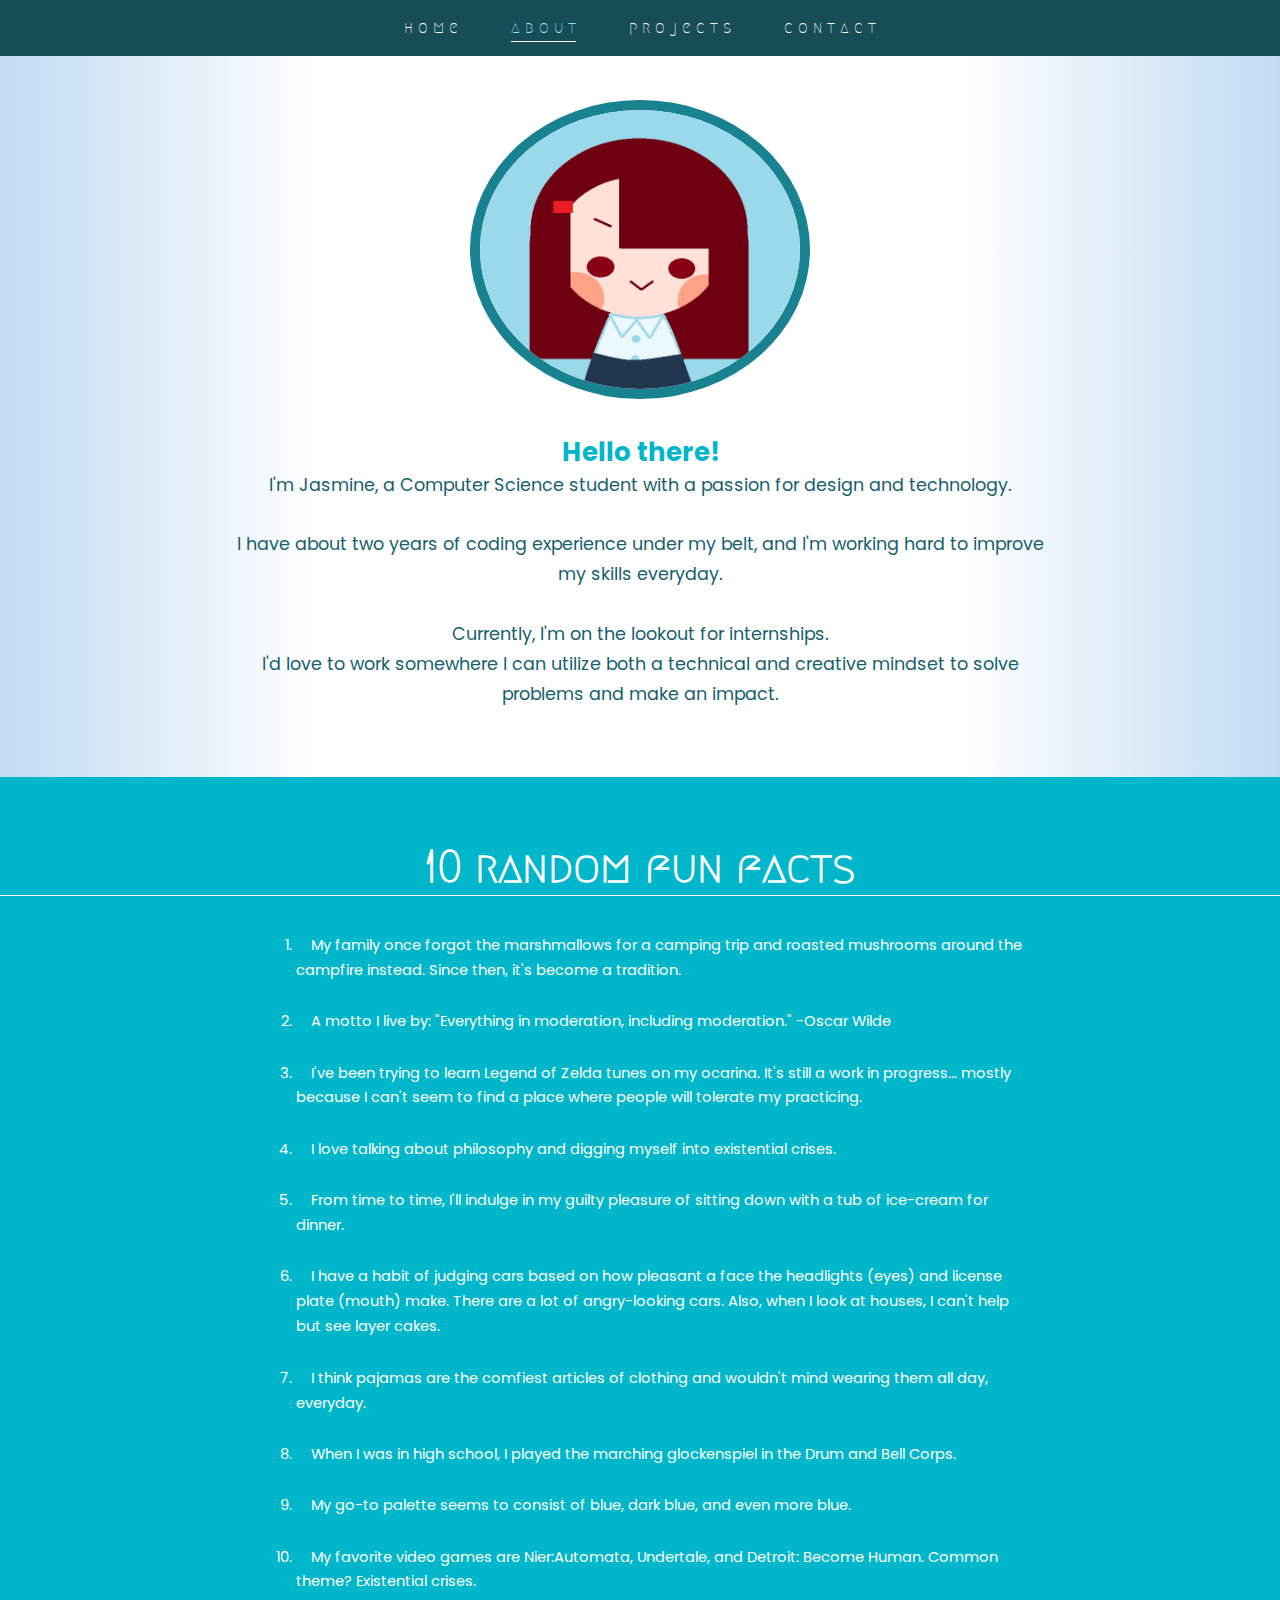
==== commit fc2cc2b9: "delete colon in fun facts" ====
--- a/about.html
+++ b/about.html
@@ -15,7 +15,7 @@
 		<link href="styles.css" rel="stylesheet" type="text/css"/>
 
 		<!-- Link reference to 16x16 icon for website (.ico) -->
-		<link href="me.png" rel="icon"/>
+		<link href="images/me.png" rel="icon"/>
 
 		<title>Jasmine Dao - an aspiring full stack developer | About</title>
 
@@ -51,7 +51,7 @@
 				</p>
 
 				<div class="fun_facts">
-				<h2 style="color: #fff; padding-top: 5%"><b>10 random fun facts:</b></h2>
+				<h2 style="color: #fff; padding-top: 5%"><b>10 random fun facts</b></h2>
 					<ol><small>
 						<li>My family once forgot the marshmallows for a camping trip and roasted mushrooms around the campfire instead.  Since then, it's become a tradition.</li>
 
